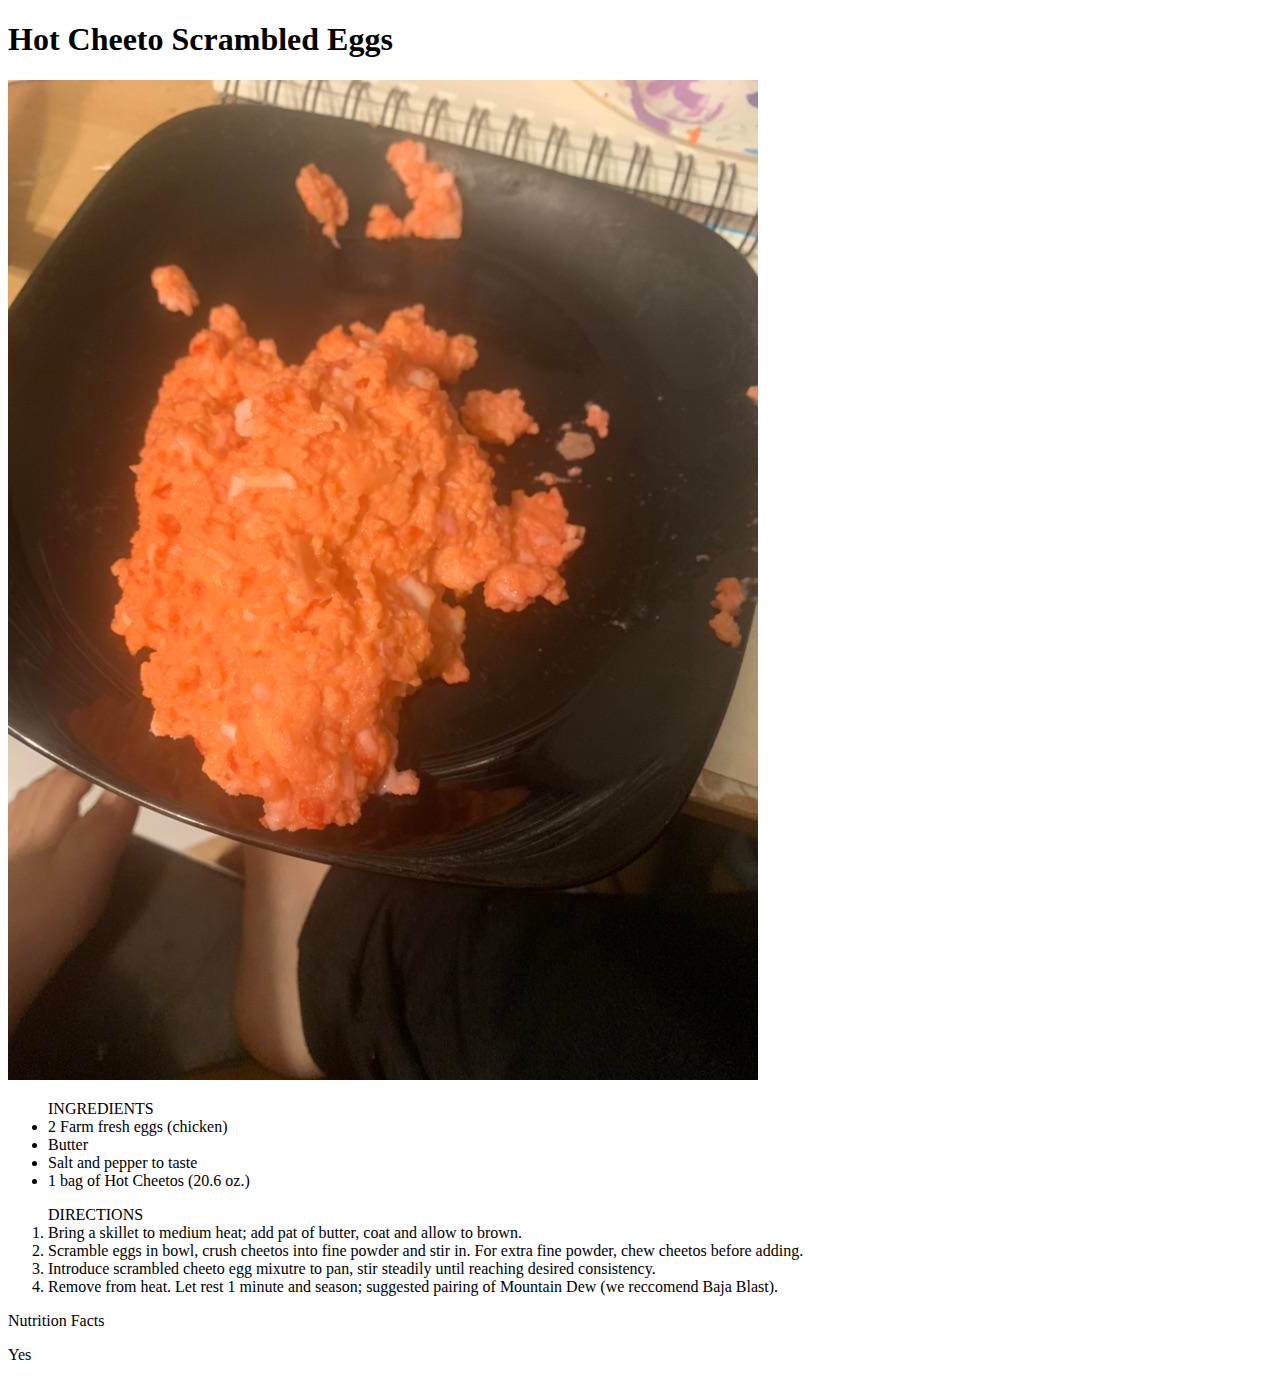
==== recipies/hotcheetoeggs.html @ 08f2a81f "Created new pages: hotcheetoeggs and hotdocket. Messed up the lasagna page." ====
<!DOCTYPE html>
<html lang="en">
<head>
    <meta charset="UTF-8">
    <meta http-equiv="X-UA-Compatible" content="IE=edge">
    <meta name="viewport" content="width=device-width, initial-scale=1.0">
    <title>Document</title>
</head>
<body>
    <h1>Hot Cheeto Scrambled Eggs</h1>
    <img src="../hotcheetoeggs.jpg" alt="Tasty Hot Cheeto Scrambled Eggs">
    <ul> INGREDIENTS
        <li>2 Farm fresh eggs (chicken)</li>
        <li>Butter</li>
        <li>Salt and pepper to taste</li>
        <li>1 bag of Hot Cheetos (20.6 oz.)</li>
        
    </ul>
    <ol> DIRECTIONS
        <li>Bring a skillet to medium heat; add pat of butter, coat and allow to brown.</li>
        <li>Scramble eggs in bowl, crush cheetos into fine powder and stir in. For extra fine powder, chew cheetos before adding.</li>
        <li>Introduce scrambled cheeto egg mixutre to pan, stir steadily until reaching desired consistency.</li>
        <li>Remove from heat. Let rest 1 minute and season; suggested pairing of Mountain Dew (we reccomend Baja Blast).</li>
    </ol>
    <p>Nutrition Facts</p>
    <p>Yes</p>
</body>
</html>
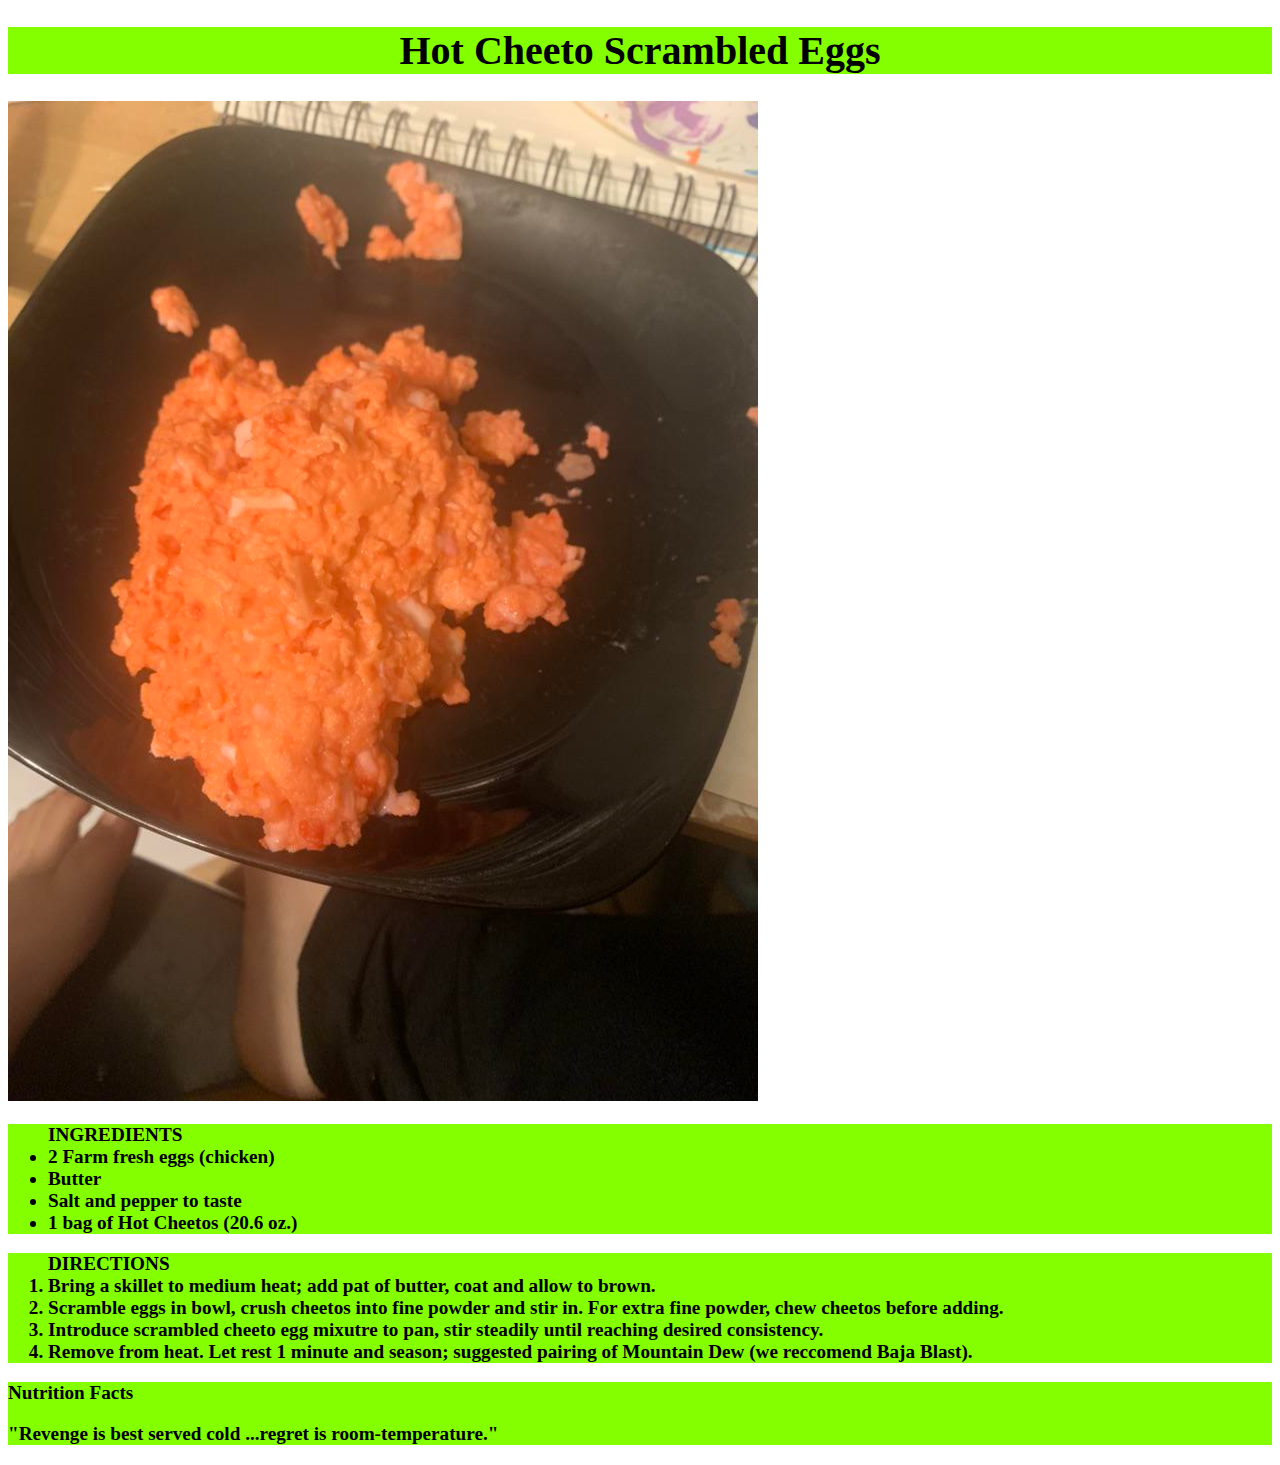
==== commit 367702d5: "CSS classes further refined for uniform application. 3/4 recipie pages updated with external css." ====
--- a/recipies/hotcheetoeggs.html
+++ b/recipies/hotcheetoeggs.html
@@ -5,24 +5,27 @@
     <meta http-equiv="X-UA-Compatible" content="IE=edge">
     <meta name="viewport" content="width=device-width, initial-scale=1.0">
     <title>Document</title>
+    <link rel="stylesheet" href="../styles.css">
 </head>
 <body>
-    <h1>Hot Cheeto Scrambled Eggs</h1>
+    <h1 class="recipiePageTitle hotCheetoEggColor">Hot Cheeto Scrambled Eggs</h1>
     <img src="../hotcheetoeggs.jpg" alt="Tasty Hot Cheeto Scrambled Eggs">
-    <ul> INGREDIENTS
-        <li>2 Farm fresh eggs (chicken)</li>
-        <li>Butter</li>
-        <li>Salt and pepper to taste</li>
-        <li>1 bag of Hot Cheetos (20.6 oz.)</li>
+    <ul class="ingredientsList hotCheetoEggColor listHeader"> INGREDIENTS
+        <li class="ingredientList hotCheetoEggColor">2 Farm fresh eggs (chicken)</li>
+        <li class="ingredientList hotCheetoEggColor">Butter</li>
+        <li class="ingredientList hotCheetoEggColor">Salt and pepper to taste</li>
+        <li class="ingredientList hotCheetoEggColor">1 bag of Hot Cheetos (20.6 oz.)</li>
         
     </ul>
-    <ol> DIRECTIONS
-        <li>Bring a skillet to medium heat; add pat of butter, coat and allow to brown.</li>
-        <li>Scramble eggs in bowl, crush cheetos into fine powder and stir in. For extra fine powder, chew cheetos before adding.</li>
-        <li>Introduce scrambled cheeto egg mixutre to pan, stir steadily until reaching desired consistency.</li>
-        <li>Remove from heat. Let rest 1 minute and season; suggested pairing of Mountain Dew (we reccomend Baja Blast).</li>
+    <ol class="directionsList hotCheetoEggColor listHeader"> DIRECTIONS
+        <li class="directionsList hotCheetoEggColor">Bring a skillet to medium heat; add pat of butter, coat and allow to brown.</li>
+        <li class="directionsList hotCheetoEggColor">Scramble eggs in bowl, crush cheetos into fine powder and stir in. For extra fine powder, chew cheetos before adding.</li>
+        <li class="directionsList hotCheetoEggColor">Introduce scrambled cheeto egg mixutre to pan, stir steadily until reaching desired consistency.</li>
+        <li class="directionsList hotCheetoEggColor">Remove from heat. Let rest 1 minute and season; suggested pairing of Mountain Dew (we reccomend Baja Blast).</li>
     </ol>
-    <p>Nutrition Facts</p>
-    <p>Yes</p>
+    <div class="nutritionInfo hotCheetoEggColor listHeader">
+        <p class="nutritionInfo hotCheetoEggColor">Nutrition Facts</p>
+        <p class="nutritionInfo hotCheetoEggColor"> "Revenge is best served cold ...regret is room-temperature."</p>
+    </div>
 </body>
 </html>--- a/styles.css
+++ b/styles.css
@@ -0,0 +1,95 @@
+html {
+background-image: url("skyscrape.jpg");
+}
+/*
+<button style="color: black; background-color: orange; font-size: 18px;">Inline Method</button>
+
+div {
+    color: white; background-color: red; font-size: 32px; text-align: center; font-weight: bold;
+  }
+*/
+   
+/* HOMEPAGE Styles */
+
+.homepageTitle {
+    background-color: #c14646;
+    text-align: center;
+}
+
+.Title1{
+    color: black;
+    font-size: 40px;
+}
+
+.lasagnaStyle button{
+    color: black; 
+    background-color: #83cdc0; 
+    font-size: 22px;
+}
+  
+.hotCheetoStyle button{
+    color: black; 
+    background-color: rgb(132, 255, 0); 
+    font-size: 22px;
+}
+  
+.hotDocketStyle button{
+    color: black; 
+    background-color: rgb(0, 149, 255); 
+    font-size: 22px;
+}       
+.HoTaquitoStyle button{
+    color: black; 
+    background-color: rgba(255, 0, 170, 0.822); 
+    font-size: 22px;
+}  
+
+
+/* general page styles */
+
+.recipiePageTitle {
+    text-align: center;
+    color: black;
+    font-size: 40px;
+}
+.ingredientsList {
+    color: black;
+    font-size: 23;
+    font-weight: bold;
+    
+}
+.directionsList {
+    color: black;
+    font-size: 23;
+    font-weight: bold;
+    
+}
+.nutritionInfo {
+    color: black;
+    font-size: 23;
+    font-weight: bold;
+    text-align: justify;
+}
+
+.listHeader {
+    font-size:larger
+}
+
+
+/* lasagna page style ----------------------------------------------------*/
+
+.lasagnaColor {
+    background-color: #83cdc0;
+}
+
+/* hotcheetoeggs page style ----------------------------------------------------*/
+
+.hotCheetoEggColor {
+    background-color: rgb(132, 255, 0);
+}
+
+/* hotdocket page style ----------------------------------------------------*/
+
+.hotDocketColor {
+    background-color: rgb(0, 149, 255);
+}
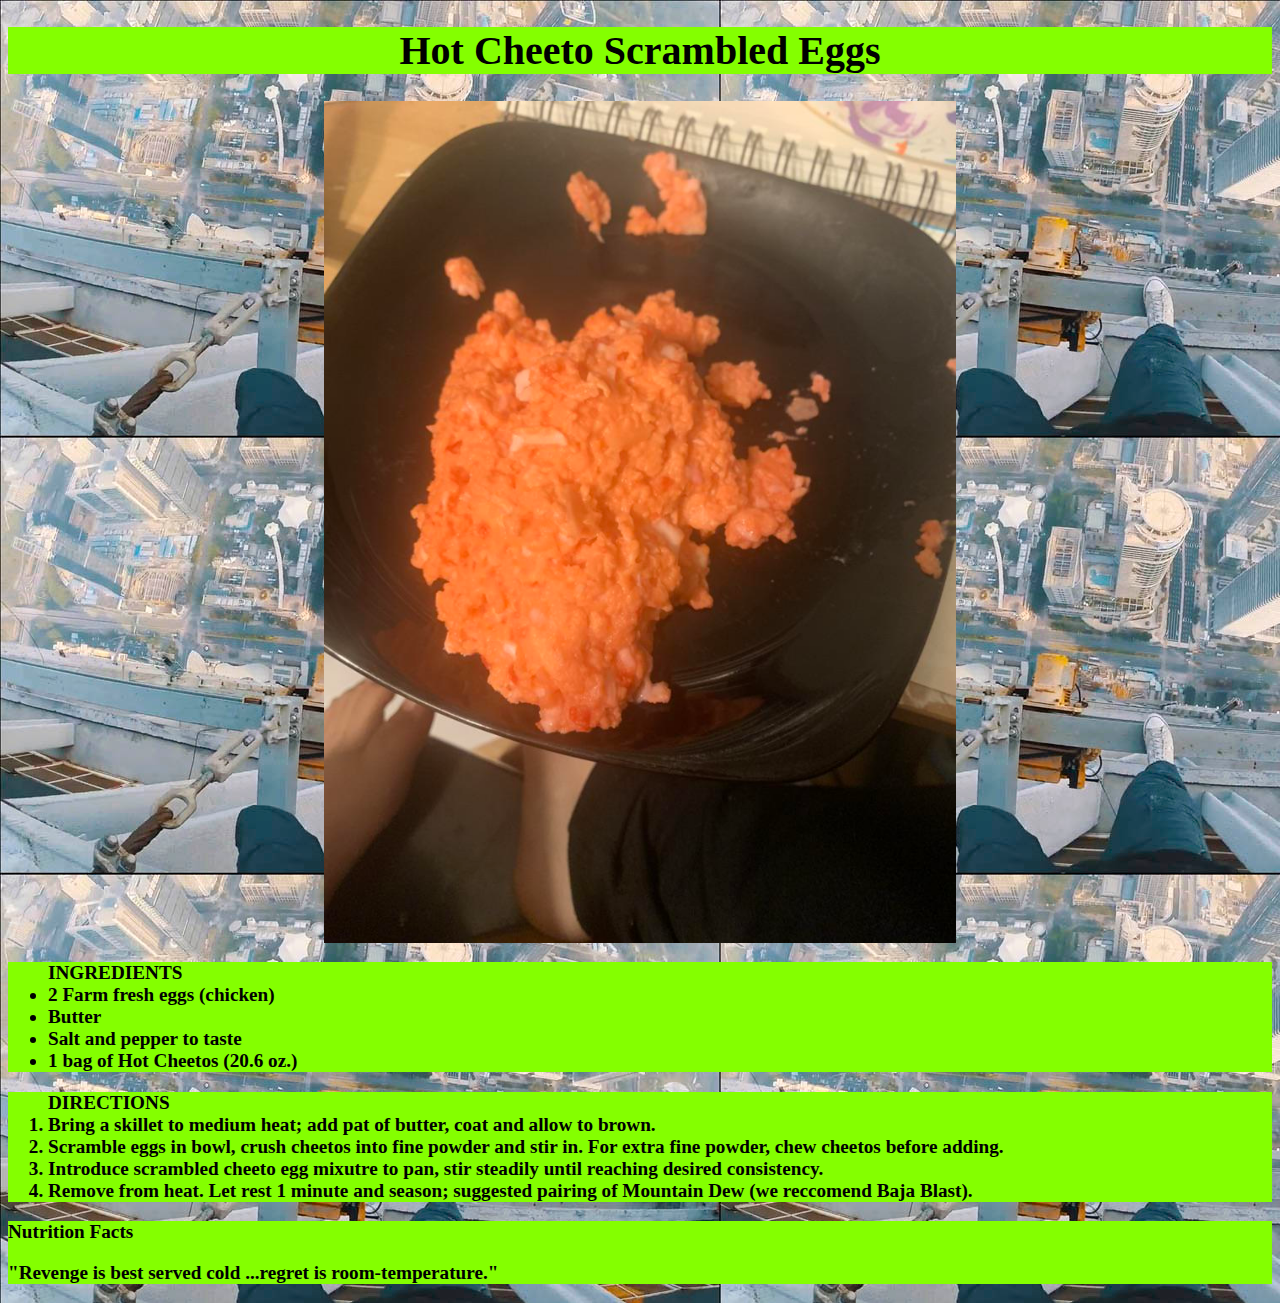
==== commit e0d254f6: "modified all images, I like the changes." ====
--- a/recipies/hotcheetoeggs.html
+++ b/recipies/hotcheetoeggs.html
@@ -9,7 +9,7 @@
 </head>
 <body>
     <h1 class="recipiePageTitle hotCheetoEggColor">Hot Cheeto Scrambled Eggs</h1>
-    <img src="../hotcheetoeggs.jpg" alt="Tasty Hot Cheeto Scrambled Eggs">
+    <img class="center" src="../hotcheetoeggs.jpg" alt="Tasty Hot Cheeto Scrambled Eggs">
     <ul class="ingredientsList hotCheetoEggColor listHeader"> INGREDIENTS
         <li class="ingredientList hotCheetoEggColor">2 Farm fresh eggs (chicken)</li>
         <li class="ingredientList hotCheetoEggColor">Butter</li>
--- a/styles.css
+++ b/styles.css
@@ -38,7 +38,7 @@
     background-color: rgb(0, 149, 255); 
     font-size: 22px;
 }       
-.HoTaquitoStyle button{
+.hotDoquitoStyle button{
     color: black; 
     background-color: rgba(255, 0, 170, 0.822); 
     font-size: 22px;
@@ -74,6 +74,14 @@
 .listHeader {
     font-size:larger
 }
+/* images */
+.center {
+    display: block;
+    margin-left: auto;
+    margin-right: auto;
+    width: 50%;
+}
+
 
 
 /* lasagna page style ----------------------------------------------------*/
@@ -81,7 +89,6 @@
 .lasagnaColor {
     background-color: #83cdc0;
 }
-
 /* hotcheetoeggs page style ----------------------------------------------------*/
 
 .hotCheetoEggColor {
@@ -93,3 +100,11 @@
 .hotDocketColor {
     background-color: rgb(0, 149, 255);
 }
+
+/* HotDoquito page style ----------------------------------------------------*/
+
+.hotDoquitoColor {
+    background-color: rgba(255, 0, 170, 0.822); 
+}
+
+
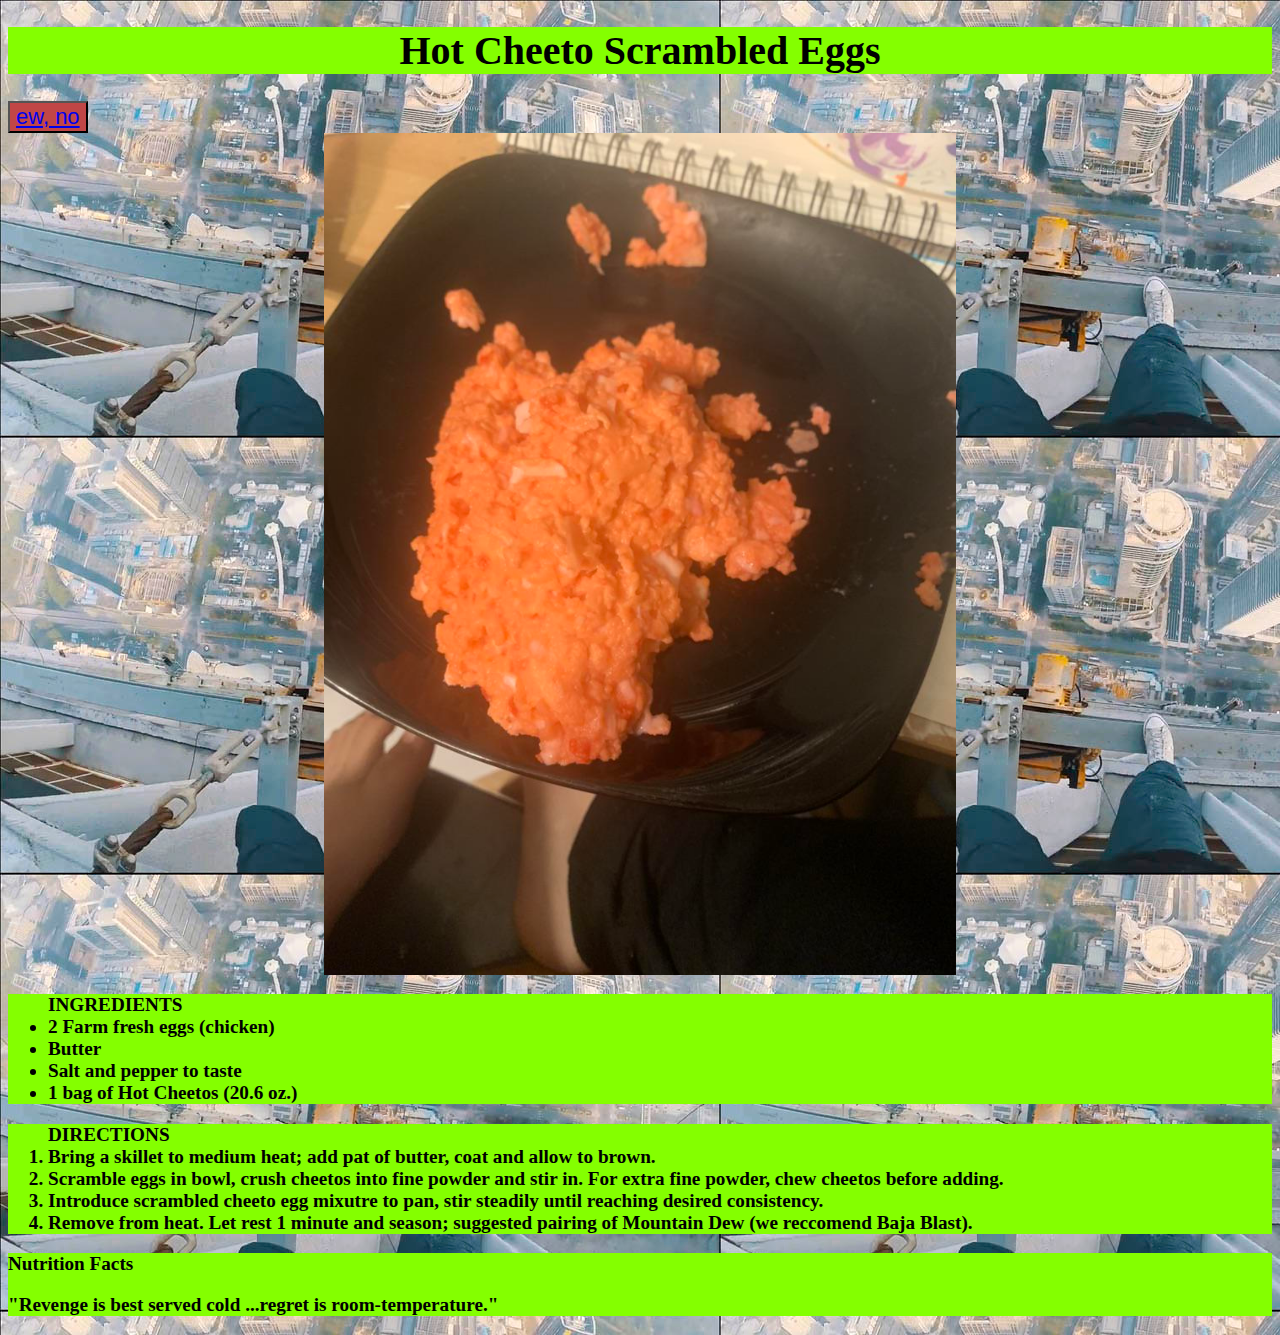
==== commit f39354fd: "Created 'back' button to link back to homepage and installed on recipie pages" ====
--- a/recipies/hotcheetoeggs.html
+++ b/recipies/hotcheetoeggs.html
@@ -9,6 +9,7 @@
 </head>
 <body>
     <h1 class="recipiePageTitle hotCheetoEggColor">Hot Cheeto Scrambled Eggs</h1>
+    <button class="returnToHomebutton"><a href="../index.html">ew, no</a></button>
     <img class="center" src="../hotcheetoeggs.jpg" alt="Tasty Hot Cheeto Scrambled Eggs">
     <ul class="ingredientsList hotCheetoEggColor listHeader"> INGREDIENTS
         <li class="ingredientList hotCheetoEggColor">2 Farm fresh eggs (chicken)</li>
--- a/styles.css
+++ b/styles.css
@@ -1,7 +1,19 @@
+/*
+* {
+    border: 2px solid red;
+  }
+*/
+
+
 html {
 background-image: url("skyscrape.jpg");
 }
+
 /*
+html {
+    background-image: url("cage_face.jpg");
+    }
+*/
 <button style="color: black; background-color: orange; font-size: 18px;">Inline Method</button>
 
 div {
@@ -11,14 +23,24 @@
    
 /* HOMEPAGE Styles */
 
-.homepageTitle {
+/* for the love of god don't delete id below somehow it affects .homepageColor */
+#homepageTitle {
+    color: black;
+    font-size: 60px;
+}
+
+.homepageColor {
     background-color: #c14646;
     text-align: center;
+    font-size: 60px;
+
 }
 
-.Title1{
+
+
+.recipieLinkButton button {
     color: black;
-    font-size: 40px;
+    font-size: 22px;
 }
 
 .lasagnaStyle button{
@@ -44,24 +66,32 @@
     font-size: 22px;
 }  
 
+/* general page styles */
 
-/* general page styles */
+.returnToHomebutton{
+    color: black;
+    background-color: #c14646;
+    font-size: 22px;
+}
 
 .recipiePageTitle {
     text-align: center;
     color: black;
     font-size: 40px;
 }
-.ingredientsList {
-    color: black;
-    font-size: 23;
-    font-weight: bold;
-    
-}
+
+.ingredientsList,
 .directionsList {
     color: black;
     font-size: 23;
     font-weight: bold;
+}
+
+/* populate for unique attributes*/
+.ingredientsList {
+}
+
+.directionsList {
     
 }
 .nutritionInfo {
